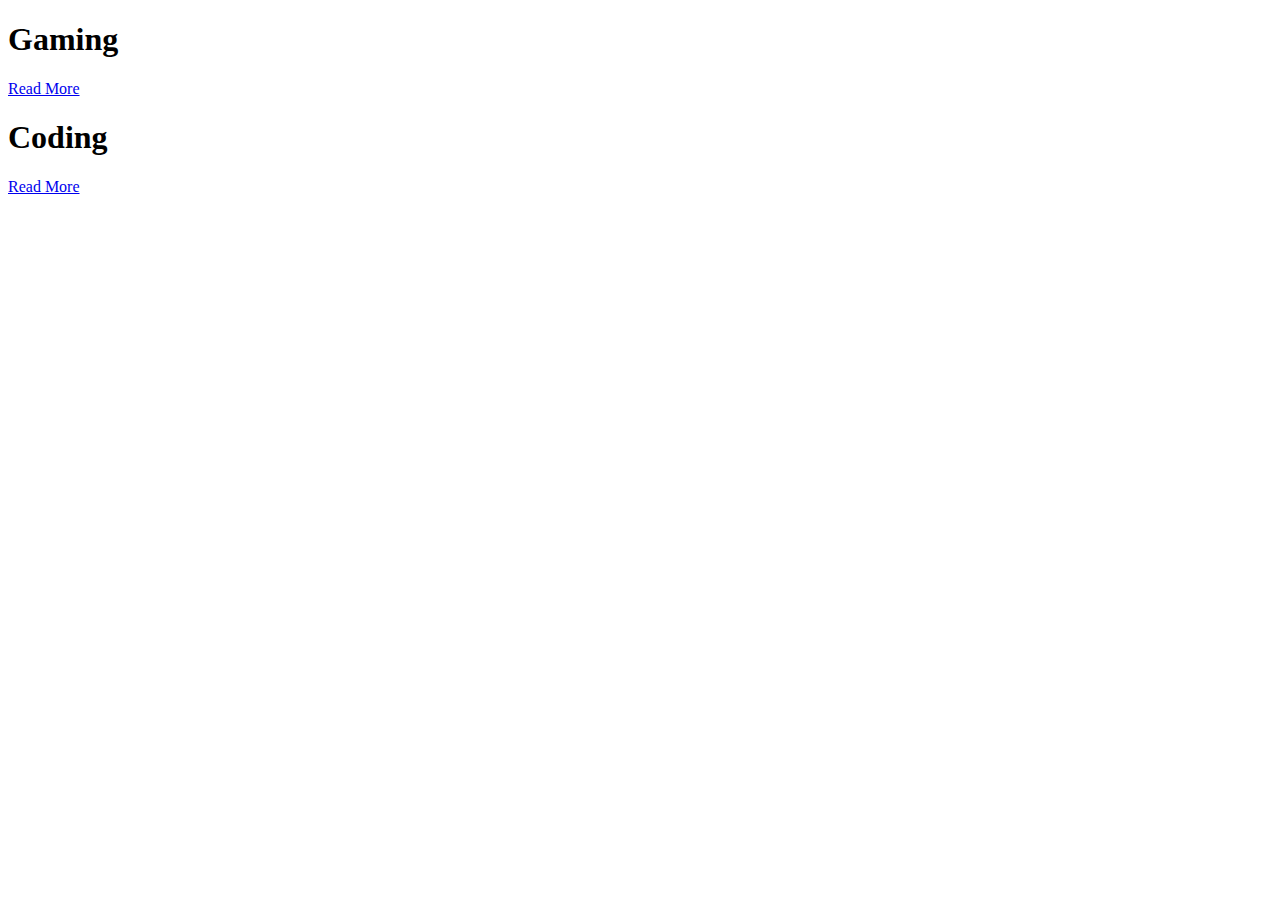
==== index.html @ 9513af6b "Create index.html" ====
<!DOCTYPE html>
<html>

<head>
	<meta charset="utf-8">
	<meta name="viewport" content="width=device-width">
	<title>ANevgi</title>
	<link href="index.css" rel="stylesheet" type="text/css" />
</head>

<body>
	<div class="container">
		<div class="split left">
			<h1>Gaming</h1>
			<a href="gaming.html" class="button">Read More</a>
		</div>
		<div class="split right">
			<h1>Coding</h1>
			<a href="coding.html" class="button">Read More</a>
		</div>
	</div>

	<script src="index.js"></script>

</body>

</html>
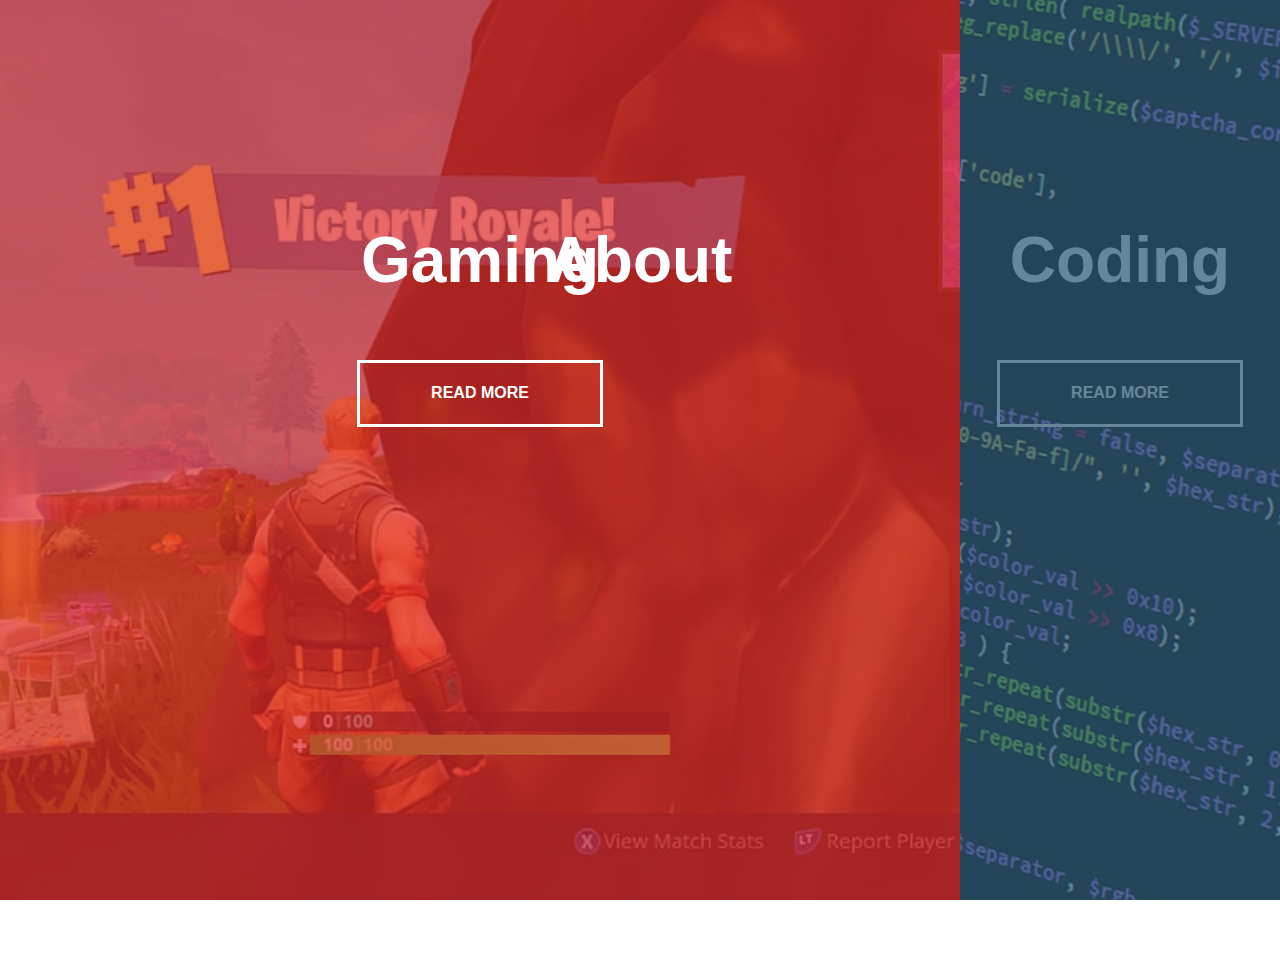
==== commit 41671059: "Update index.html" ====
--- a/index.html
+++ b/index.html
@@ -8,20 +8,38 @@
 	<link href="index.css" rel="stylesheet" type="text/css" />
 </head>
 
+
+<div class="container">
+	<div class="split left">
+		<h1>Gaming</h1>
+		<a href="gaming.html" class="button">Read More</a>
+	</div>
+	<div class="split right">
+		<h1>Coding</h1>
+		<a href="coding.html" class="button">Read More</a>
+	</div>
+</div>
 <body>
-	<div class="container">
-		<div class="split left">
-			<h1>Gaming</h1>
-			<a href="gaming.html" class="button">Read More</a>
-		</div>
-		<div class="split right">
-			<h1>Coding</h1>
-			<a href="coding.html" class="button">Read More</a>
-		</div>
-	</div>
+	<section id="section-a">
+		<h1>About</h1>
+		<p id="p01">Welcome to my website! I will be uploading programming projects and other stuff soon!</p>
+		<a href="#" id="topBtn" onclick="goTop()" title="Back to Top">Back to Top</a>
+	</section>
+	<script>
+		function goTop() {
+      document.body.scrollTop = 0;
+      document.documentElement = 0;
+    }
 
+    function scrollManager() {
+      if(document.body.scrollTop > 50 || document.documentElement.scrollTop > 50){
+        document.getElementById("topBtn").style.display = "block";      
+      }else{
+        document.getElementById("topBtn").style.display = "none";
+        }
+  }  
+  window.onscroll = function() {scrollManager()};
+	</script>
 	<script src="index.js"></script>
-
 </body>
-
 </html>
--- a/index.css
+++ b/index.css
@@ -0,0 +1,145 @@
+:root {
+  --container-bg-color: #333;
+  --left-bg-color: rgba(223, 39, 39, 0.7);
+  --left-button-hover-color: rgba(161, 11, 11, 0.3);
+  --right-bg-color: #255470;
+  --right-button-hover-color: rgba(52, 179, 160, 0.3);
+  --hover-width: 75%;
+  --other-width: 25%;
+  --speed: 1000ms;
+}
+
+html, body {
+  padding:0;
+  margin:0;
+  font-family: 'Franklin Gothic Medium', 'Arial Narrow', Arial, sans-serif;
+  width: 100%;
+  height: 100%;
+  overflow-x: hidden;
+}
+
+h1 {
+  font-size: 4rem;
+  color: #fff;
+  position: absolute;
+  left: 50%;
+  top: 20%;
+  transform: translateX(-50%);
+  white-space: nowrap;
+}
+
+.button {
+  display: block;
+  position: absolute;
+  left: 50%;
+  top: 40%;
+  height: 2.5rem;
+  padding-top: 1.3rem;
+  width: 15rem;
+  text-align: center;
+  color: #fff;
+  border: #fff solid 0.2rem;
+  font-size: 1rem;
+  font-weight: bold;
+  text-transform: uppercase;
+  text-decoration: none;
+  transform: translateX(-50%);
+}
+
+.split.left .button:hover {
+  background-color: var(--left-button-hover-color);
+  border-color: var(--left-button-hover-color);
+}
+
+.split.right .button:hover {
+  background-color: var(--right-button-hover-color);
+  border-color: var(--right-button-hover-color);
+}
+
+.container {
+  position: relative;
+  width: 100%;
+  height: 100%;
+  background: #fff;
+}
+
+.split {
+  position: absolute;
+  width: 50%;
+  height: 100%;
+  overflow: hidden;
+}
+
+.split.left {
+  left:0;
+  background: url('images/fortnitedub.png') center center no-repeat;
+  background-size: cover;
+}
+
+.split.left:before {
+  position:absolute;
+  content: "";
+  width: 100%;
+  height: 100%;
+  background: var(--left-bg-color);
+}
+
+.split.right {
+  right:0;
+  background: url('images/coding.jpg') center center no-repeat;
+  background-size: cover;
+}
+
+.split.right:before {
+  position:absolute;
+  content: "";
+  width: 100%;
+  height: 100%;
+  background: var(--right-bg-color);
+  opacity: 0.7;
+}
+
+.split.left, .split.right, .split.right:before, .split.left:before {
+  transition: var(--speed) all ease-in-out;
+}
+
+.hover-left .left {
+  width: var(--hover-width);
+}
+
+.hover-left .right {
+  width: var(--other-width);
+}
+
+.hover-left .right:before {
+  z-index: 2;
+}
+
+
+.hover-right .right {
+  width: var(--hover-width);
+}
+
+.hover-right .left {
+  width: var(--other-width);
+}
+
+.hover-right .left:before {
+  z-index: 2;
+}
+
+@media(max-width: 800px) {
+  h1 {
+    font-size: 2rem;
+  }
+
+  .button {
+    width: 10rem;
+  }
+}
+
+@media(max-height: 700px) {
+  .button {
+    top: 70%;
+  }
+}
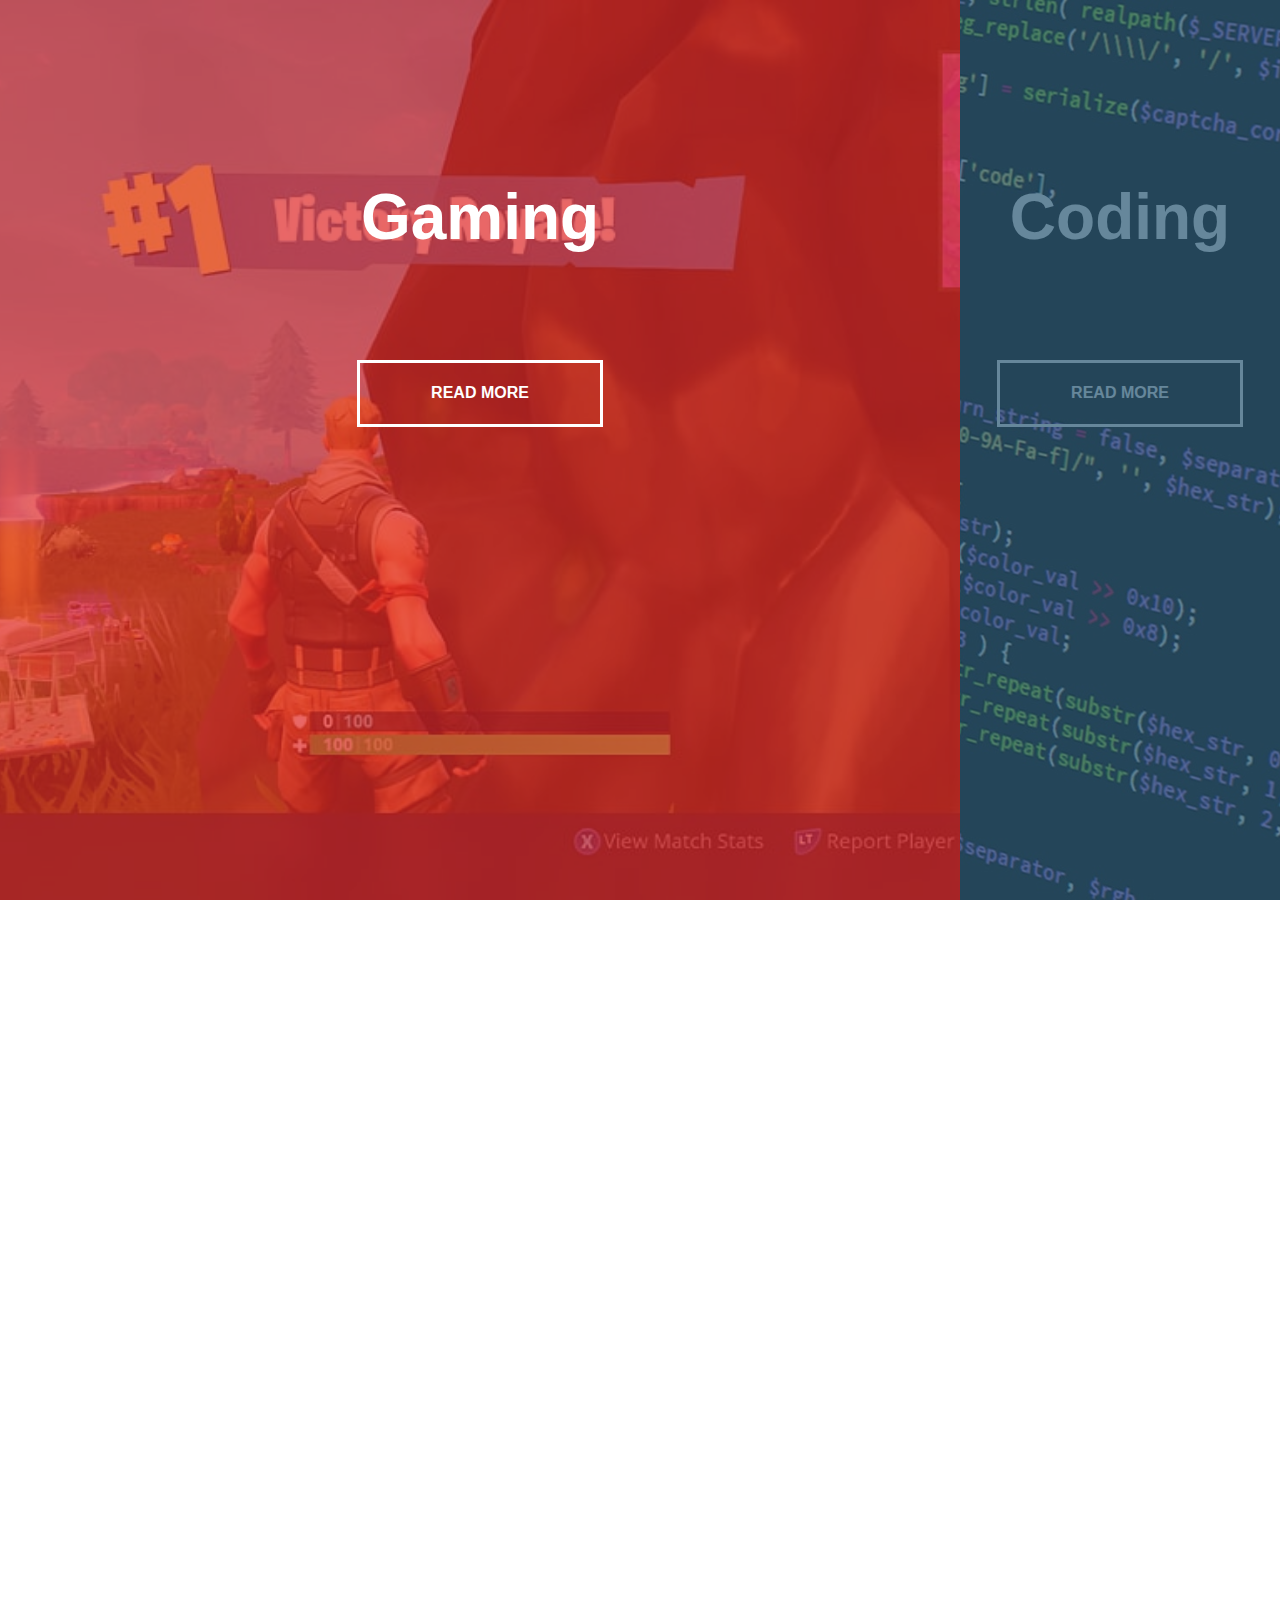
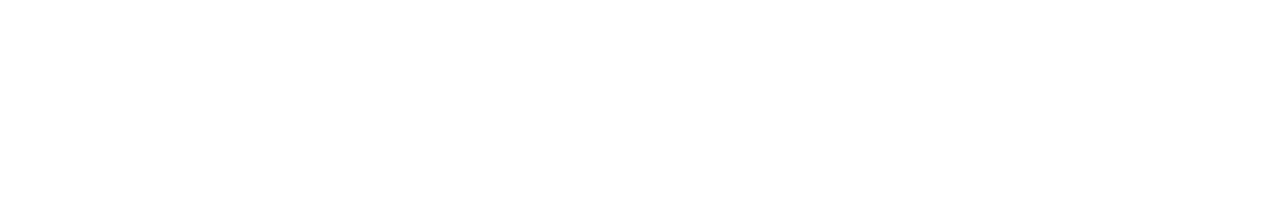
==== commit 3274b04c: "Update index.html" ====
--- a/index.html
+++ b/index.html
@@ -6,6 +6,13 @@
 	<meta name="viewport" content="width=device-width">
 	<title>ANevgi</title>
 	<link href="index.css" rel="stylesheet" type="text/css" />
+	<link rel="apple-touch-icon" sizes="180x180" href="/apple-touch-icon.png">
+	<link rel="icon" type="image/png" sizes="32x32" href="/favicon-32x32.png">
+	<link rel="icon" type="image/png" sizes="16x16" href="/favicon-16x16.png">
+	<link rel="manifest" href="/site.webmanifest">
+	<link rel="mask-icon" href="/safari-pinned-tab.svg" color="#5bbad5">
+	<meta name="msapplication-TileColor" content="#da532c">
+	<meta name="theme-color" content="#ffffff">
 </head>
 
 
--- a/index.css
+++ b/index.css
@@ -1,3 +1,8 @@
+* {
+  margin: 0;
+  padding: 0;
+}
+
 :root {
   --container-bg-color: #333;
   --left-bg-color: rgba(223, 39, 39, 0.7);
@@ -44,6 +49,7 @@
   text-transform: uppercase;
   text-decoration: none;
   transform: translateX(-50%);
+  transition: 1s ease;
 }
 
 .split.left .button:hover {
@@ -138,6 +144,54 @@
   }
 }
 
+section {
+  width: 100%;
+  height: 96%;
+  background: #333;
+  color: #fff;
+  text-align: center;
+  float: left;
+  position: relative;
+  padding: 20px 0;
+  }
+
+section h1 {
+  padding: 50px 0;
+  top: 0;
+}
+
+#p01 {
+  padding: 130px 0;
+  left: 10%;
+}
+
+#topBtn {
+  display: block;
+  position: absolute;
+  left: 37%;
+  bottom: 20px;
+  height: 2.5rem;
+  padding-top: 1.3rem;
+  width: 15rem;
+  text-align: center;
+  color: #fff;
+  border: #fff solid 0.2rem;
+  background: rgba(51,51,51,0.1);
+  font-size: 1rem;
+  font-weight: bold;
+  text-transform: uppercase;
+  text-decoration: none;
+  transition: 1s ease;
+}
+
+#topBtn:hover {
+  background: rgb(27, 27, 27);
+  border: rgba(51,51,51,0.7) solid 0.2rem;
+}
+
+.document.body.scrollTop {
+  transition: 1s ease;
+}
 @media(max-height: 700px) {
   .button {
     top: 70%;
